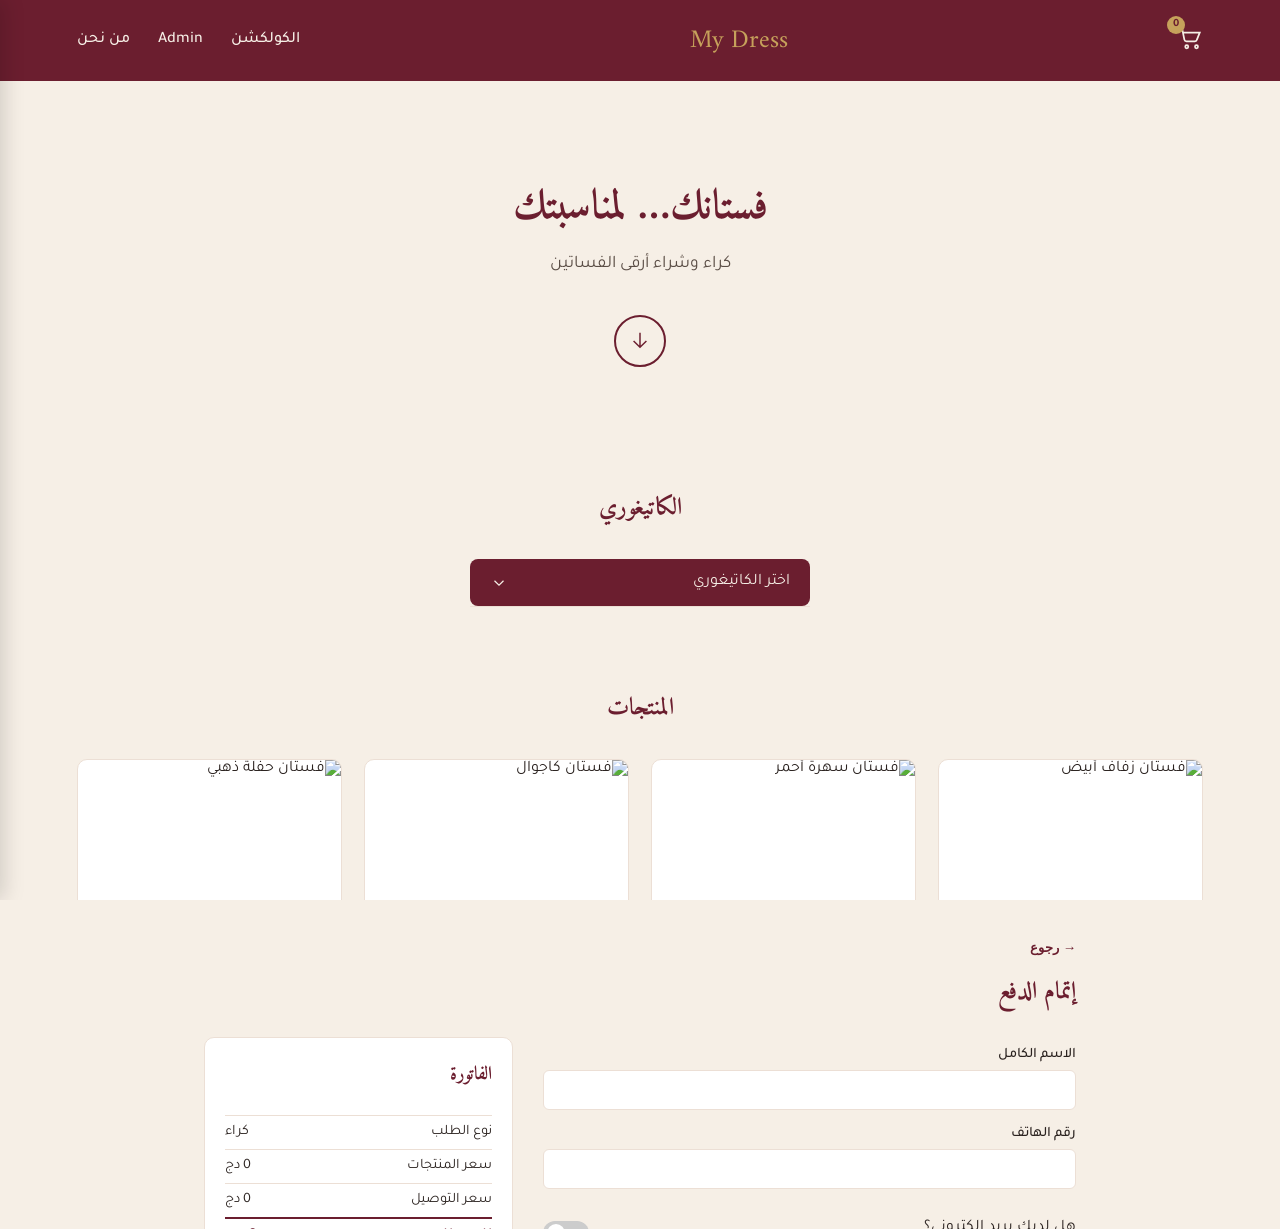
==== index.html @ 32408c75 "Add files via upload" ====
<!DOCTYPE html>
<html lang="ar" dir="rtl">
<head>
<meta charset="UTF-8">
<meta name="viewport" content="width=device-width, initial-scale=1.0">
<title>My Dress</title>
<link rel="preconnect" href="https://fonts.googleapis.com">
<link href="https://fonts.googleapis.com/css2?family=Amiri:wght@400;700&family=Tajawal:wght@400;500;700&display=swap" rel="stylesheet">
<link rel="stylesheet" href="style.css">
<script src="https://cdn.jsdelivr.net/npm/@emailjs/browser@3/dist/email.min.js"></script>
</head>
<body>

<header class="header">
  <div class="cart" id="cartBtn">
    <svg viewBox="0 0 24 24" fill="none" stroke="currentColor" stroke-width="1.6">
      <circle cx="9" cy="21" r="1.4"/><circle cx="18" cy="21" r="1.4"/>
      <path d="M2.5 3h2l2.3 11.4a2 2 0 0 0 2 1.6h7.6a2 2 0 0 0 2-1.6L21 8H5.5"/>
    </svg>
    <span class="cart-count" id="cartCount">0</span>
  </div>
  <div class="logo">My Dress</div>
  <nav class="nav">
    <a href="#collection">الكولكشن</a>
    <a href="admin.html" target="_blank">Admin</a>
    <a href="#about">من نحن</a>
  </nav>
</header>

<section class="hero">
  <h1 id="heroTitle"></h1>
  <p id="heroSubtitle"></p>
  <button class="arrow" id="scrollBtn" aria-label="عرض الكاتيغوريس">
    <svg viewBox="0 0 24 24" fill="none" stroke="currentColor" stroke-width="1.6">
      <path d="M12 4v16M5 13l7 7 7-7"/>
    </svg>
  </button>
</section>

<section class="categories" id="collection">
  <h2>الكاتيغوري</h2>
  <div class="dropdown" id="catDropdown">
    <button class="dropdown-toggle" id="catToggle">
      <span>اختر الكاتيغوري</span>
      <svg viewBox="0 0 24 24" fill="none" stroke="currentColor" stroke-width="1.6"><path d="M6 9l6 6 6-6"/></svg>
    </button>
    <ul class="dropdown-list" id="catList"></ul>
  </div>
</section>

<section class="products">
  <h2>المنتجات</h2>
  <div class="prod-grid" id="prodGrid"></div>
</section>

<footer class="footer" id="about">
  <p id="footerText"></p>
</footer>

<!-- مودال تفاصيل المنتج -->
<div class="overlay" id="overlay"></div>
<div class="product-modal" id="productModal">
  <div class="product-modal-box">
    <button class="close-x" id="closeModal">✕</button>
    <img id="modalImg" src="" alt="">
    <div class="modal-info">
      <h3 id="modalName"></h3>
      <p id="modalDesc"></p>
      <div class="modal-prices">
        <span id="modalRent"></span>
        <span id="modalBuy"></span>
      </div>
      <button id="modalAddBtn">أضف إلى السلة</button>
    </div>
  </div>
</div>

<!-- سلة التسوق -->
<aside class="cart-panel" id="cartPanel">
  <div class="cart-head">
    <h3>عربة التسوق</h3>
    <button id="closeCart">✕</button>
  </div>
  <div class="cart-items" id="cartItems">
    <p class="empty-msg" id="emptyMsg">العربة فارغة حالياً</p>
  </div>
  <div class="cart-foot">
    <button id="checkoutBtn">إتمام الدفع</button>
  </div>
</aside>

<!-- صفحة الدفع -->
<div class="checkout-page" id="checkoutPage">
  <div class="checkout-wrap">
    <button class="back-btn" id="closeCheckout">→ رجوع</button>
    <h2>إتمام الدفع</h2>
    <div class="checkout-content">

      <form id="checkoutForm" class="checkout-form">
        <label>الاسم الكامل</label>
        <input type="text" required>

        <label>رقم الهاتف</label>
        <input type="tel" required>

        <div class="toggle-row">
          <span>هل لديك بريد إلكتروني؟</span>
          <label class="switch">
            <input type="checkbox" id="hasEmail">
            <span class="slider"></span>
          </label>
        </div>
        <div class="collapsible" id="emailField">
          <label>البريد الإلكتروني</label>
          <input type="email" id="customerEmail">
        </div>

        <label>كراء أم شراء؟</label>
        <div class="mode-toggle">
          <label><input type="radio" name="mode" value="rent" checked> كراء</label>
          <label><input type="radio" name="mode" value="buy"> شراء</label>
        </div>

        <div class="row2">
          <div>
            <label>الولاية</label>
            <select id="wilaya"></select>
          </div>
          <div>
            <label>المدينة</label>
            <input type="text">
          </div>
        </div>

        <label>العنوان</label>
        <textarea rows="2"></textarea>

        <label>طريقة الدفع</label>
        <select id="paymentMethod"></select>

        <button type="submit" class="confirm-btn">تأكيد الطلب</button>
      </form>

      <aside class="invoice" id="invoice">
        <h3>الفاتورة</h3>
        <div class="invoice-lines" id="invoiceLines"></div>
        <div class="invoice-row"><span>نوع الطلب</span><span id="invMode">كراء</span></div>
        <div class="invoice-row"><span>سعر المنتجات</span><span id="invProducts">0 دج</span></div>
        <div class="invoice-row"><span>سعر التوصيل</span><span id="invDelivery">0 دج</span></div>
        <div class="invoice-row total"><span>الإجمالي</span><span id="invTotal">0 دج</span></div>
      </aside>

    </div>
  </div>
</div>

<script src="data.js"></script>
<script src="script.js"></script>
</body>
</html>
---- style.css ----
:root{
  --wine:#6b1e2f;
  --cream:#f6efe6;
  --gold:#c6a15b;
  --ink:#2b2320;
  --blush:#ecdfd5;
}

*{box-sizing:border-box;margin:0;padding:0}

body{
  font-family:'Tajawal',sans-serif;
  background:var(--cream);
  color:var(--ink);
  direction: rtl;
}

h1,h2,h3{font-family:'Amiri',serif}

/* ============ Header ============ */
.header{
  display:flex;align-items:center;justify-content:space-between;
  padding:18px 6%;
  background:var(--wine);
  color:var(--cream);
}
.logo{font-family:'Amiri',serif;font-size:1.6rem;color:var(--gold)}
.nav{display:flex;gap:28px}
.nav a{color:var(--cream);text-decoration:none;font-weight:500}
.nav a:hover{color:var(--gold)}
.cart{position:relative;cursor:pointer}
.cart svg{width:26px;height:26px}
.cart:hover svg{color:var(--gold)}
.cart-count{
  position:absolute;top:-8px;left:-10px;
  background:var(--gold);color:var(--wine);
  font-size:.7rem;font-weight:700;
  width:18px;height:18px;border-radius:50%;
  display:flex;align-items:center;justify-content:center;
}

/* ============ Hero ============ */
.hero{text-align:center;padding:90px 20px 60px}
.hero h1{font-size:2.6rem;color:var(--wine)}
.hero p{margin-top:10px;font-size:1.1rem;color:#5a4d45}
.arrow{
  margin-top:40px;background:none;border:2px solid var(--wine);border-radius:50%;
  width:52px;height:52px;color:var(--wine);cursor:pointer;
  animation:bounce 1.8s infinite;
}
.arrow:hover{background:var(--wine);color:var(--cream)}
.arrow svg{width:22px;height:22px}
@keyframes bounce{0%,100%{transform:translateY(0)}50%{transform:translateY(8px)}}

/* ============ Categories dropdown ============ */
.categories{padding:60px 6%;text-align:center}
.categories h2{color:var(--wine);margin-bottom:30px}
.dropdown{max-width:340px;margin:0 auto;position:relative}
.dropdown-toggle{
  width:100%;display:flex;align-items:center;justify-content:space-between;
  padding:14px 20px;background:var(--wine);color:var(--cream);
  border:none;border-radius:8px;font-size:1rem;font-family:'Tajawal',sans-serif;
  cursor:pointer;
}
.dropdown-toggle svg{width:18px;height:18px;transition:transform .25s}
.dropdown.open .dropdown-toggle svg{transform:rotate(180deg)}
.dropdown-list{
  list-style:none;overflow:hidden;max-height:0;
  background:#fff;border:1px solid var(--blush);border-top:none;
  border-radius:0 0 8px 8px;transition:max-height .3s ease;
}
.dropdown.open .dropdown-list{max-height:260px;overflow-y:auto}
.dropdown-list li{
  padding:12px 20px;text-align:right;cursor:pointer;font-weight:500;
  border-bottom:1px solid var(--blush);
}
.dropdown-list li:last-child{border-bottom:none}
.dropdown-list li:hover{background:var(--blush);color:var(--wine)}

/* ============ Products grid + cards ============ */
.products{padding:20px 6% 60px;text-align:center}
.products h2{color:var(--wine);margin-bottom:30px}
.prod-grid{display:grid;grid-template-columns:repeat(auto-fit,minmax(210px,1fr));gap:22px}
.prod-card{
  position:relative;background:#fff;border:1px solid var(--blush);border-radius:10px;
  overflow:hidden;text-align:right;cursor:pointer;
  transition:transform .25s, box-shadow .25s;
}
.prod-card:hover{transform:translateY(-6px);box-shadow:0 14px 26px rgba(107,30,47,.18)}
.prod-card .img-wrap{position:relative;overflow:hidden;height:230px}
.prod-card img{width:100%;height:100%;object-fit:cover;transition:transform .4s}
.prod-card:hover img{transform:scale(1.08)}
.prod-card .hover-veil{
  position:absolute;inset:0;background:linear-gradient(0deg,rgba(107,30,47,.75),rgba(107,30,47,0) 60%);
  opacity:0;transition:opacity .3s;display:flex;align-items:flex-end;justify-content:center;padding-bottom:14px;
}
.prod-card:hover .hover-veil{opacity:1}
.hover-veil span{color:#fff;font-weight:700;font-size:.9rem;border:1px solid #fff;padding:6px 14px;border-radius:20px}
.prod-info{padding:14px}
.prod-info h3{font-size:1rem;margin-bottom:6px;font-family:'Tajawal',sans-serif}
.prod-info .price{color:var(--wine);font-weight:700;margin-bottom:10px;font-size:.9rem}
.prod-info button{
  width:100%;padding:8px;border:none;border-radius:6px;
  background:var(--wine);color:var(--cream);cursor:pointer;font-weight:500;
}
.prod-info button:hover{background:var(--gold)}

/* ============ Product detail modal ============ */
.overlay{
  position:fixed;inset:0;background:rgba(0,0,0,.45);
  opacity:0;pointer-events:none;transition:opacity .3s;z-index:20;
}
.overlay.show{opacity:1;pointer-events:auto}
.product-modal{
  position:fixed;top:50%;left:50%;transform:translate(-50%,-45%) scale(.95);
  width:92%;max-width:640px;background:#fff;border-radius:14px;overflow:hidden;
  z-index:35;opacity:0;pointer-events:none;transition:opacity .25s, transform .25s;
  display:flex;flex-wrap:wrap;max-height:85vh;overflow-y:auto;
}
.product-modal.open{opacity:1;pointer-events:auto;transform:translate(-50%,-50%) scale(1)}
.product-modal img{width:100%;max-width:280px;height:320px;object-fit:cover}
.modal-info{padding:22px;text-align:right;flex:1;min-width:220px;position:relative}
.modal-info h3{color:var(--wine);margin-bottom:10px}
.modal-info p{color:#5a4d45;line-height:1.7;margin-bottom:16px}
.modal-prices{display:flex;gap:10px;flex-wrap:wrap;margin-bottom:16px}
.modal-prices span{background:var(--blush);color:var(--wine);padding:6px 12px;border-radius:20px;font-size:.85rem;font-weight:700}
.modal-info button{
  width:100%;padding:11px;border:none;border-radius:8px;
  background:var(--wine);color:var(--cream);font-weight:700;cursor:pointer;
}
.modal-info button:hover{background:var(--gold);color:var(--wine)}
.close-x{
  position:absolute;top:10px;left:10px;background:rgba(0,0,0,.5);color:#fff;
  border:none;width:30px;height:30px;border-radius:50%;cursor:pointer;z-index:2;
}

/* ============ Footer ============ */
.footer{background:var(--wine);color:var(--cream);text-align:center;padding:20px;font-size:.9rem}

/* ============ Cart panel (from left) ============ */
.cart-panel{
  position:fixed;top:0;left:0;height:100%;width:320px;
  background:var(--cream);box-shadow:4px 0 20px rgba(0,0,0,.15);
  transform:translateX(-100%);transition:transform .3s ease;
  z-index:30;display:flex;flex-direction:column;
}
.cart-panel.open{transform:translateX(0)}
.cart-head{
  display:flex;justify-content:space-between;align-items:center;
  padding:16px 20px;background:var(--wine);color:var(--cream);
}
.cart-head button{background:none;border:none;color:var(--cream);font-size:1.2rem;cursor:pointer}
.cart-items{flex:1;overflow-y:auto;padding:16px 20px}
.empty-msg{color:#8a7a70;text-align:center;margin-top:30px}
.cart-item{display:flex;gap:10px;align-items:center;margin-bottom:14px;border-bottom:1px solid var(--blush);padding-bottom:10px}
.cart-item img{width:56px;height:70px;object-fit:cover;border-radius:6px}
.cart-item-info{flex:1;text-align:right}
.cart-item-info h4{font-size:.9rem}
.cart-item-info span{font-size:.8rem;color:var(--wine);font-weight:700}
.cart-item button{background:none;border:none;color:#a33;cursor:pointer;font-size:1rem}
.cart-foot{padding:16px 20px}
.cart-foot button{
  width:100%;padding:12px;border:none;border-radius:8px;
  background:var(--gold);color:var(--wine);font-weight:700;font-size:1rem;cursor:pointer;
}

/* ============ Checkout page ============ */
.checkout-page{
  position:fixed;inset:0;background:var(--cream);
  transform:translateY(100%);transition:transform .35s ease;
  z-index:40;overflow-y:auto;
}
.checkout-page.open{transform:translateY(0)}
.checkout-wrap{max-width:920px;margin:0 auto;padding:40px 24px 60px}
.back-btn{background:none;border:none;color:var(--wine);font-weight:700;cursor:pointer;margin-bottom:16px}
.checkout-wrap h2{color:var(--wine);margin-bottom:24px}
.checkout-content{display:flex;gap:30px;flex-wrap:wrap;align-items:flex-start}
.checkout-form{flex:2;min-width:280px;display:flex;flex-direction:column;gap:6px}
.checkout-form label{font-size:.9rem;font-weight:500;margin-top:10px}
.checkout-form input,.checkout-form select,.checkout-form textarea{
  padding:10px 12px;border:1px solid var(--blush);border-radius:6px;
  font-family:'Tajawal',sans-serif;font-size:.95rem;background:#fff;color:var(--ink);
}
.toggle-row{display:flex;align-items:center;justify-content:space-between;margin-top:16px}
.switch{position:relative;display:inline-block;width:46px;height:24px}
.switch input{opacity:0;width:0;height:0}
.slider{position:absolute;cursor:pointer;inset:0;background:#ccc;border-radius:24px;transition:.3s}
.slider::before{content:"";position:absolute;height:18px;width:18px;left:4px;bottom:3px;background:#fff;border-radius:50%;transition:.3s}
.switch input:checked + .slider{background:var(--wine)}
.switch input:checked + .slider::before{transform:translateX(-22px)}
.collapsible{max-height:0;overflow:hidden;transition:max-height .3s ease;display:flex;flex-direction:column;gap:6px}
.collapsible.open{max-height:120px}
.mode-toggle{display:flex;gap:20px;margin-top:6px}
.mode-toggle label{display:flex;align-items:center;gap:6px;font-weight:500;margin-top:0}
.row2{display:grid;grid-template-columns:1fr 1fr;gap:12px}
.confirm-btn{margin-top:22px;padding:13px;border:none;border-radius:8px;background:var(--wine);color:var(--cream);font-weight:700;font-size:1rem;cursor:pointer}
.confirm-btn:hover{background:var(--gold);color:var(--wine)}

/* ============ Invoice in checkout page ============ */
.invoice{
  flex:1;min-width:240px;background:#fff;border:1px solid var(--blush);
  border-radius:10px;padding:20px;position:sticky;top:20px;
}
.invoice h3{color:var(--wine);margin-bottom:14px}
.invoice-lines{margin-bottom:10px;display:flex;flex-direction:column;gap:6px}
.invoice-line{display:flex;justify-content:space-between;font-size:.85rem;color:#5a4d45}
.invoice-row{display:flex;justify-content:space-between;padding:8px 0;border-top:1px solid var(--blush);font-size:.9rem}
.invoice-row.total{font-weight:700;color:var(--wine);font-size:1.05rem;border-top:2px solid var(--wine)}

@media(max-width:600px){
  .nav{gap:16px;font-size:.9rem}
  .hero h1{font-size:2rem}
  .cart-panel{width:88%}
  .row2{grid-template-columns:1fr}
  .product-modal{flex-direction:column}
  .product-modal img{max-width:100%;height:220px}
}

/* ============================================= */
/* ================ ADMIN PAGE ================= */
/* ============================================= */
.admin-body{background:var(--blush)}

.login-page{min-height:100vh;display:flex;align-items:center;justify-content:center;padding:20px}
.login-box{
  background:#fff;padding:36px 30px;border-radius:12px;max-width:360px;width:100%;
  display:flex;flex-direction:column;gap:6px;box-shadow:0 14px 30px rgba(0,0,0,.12);
}
.login-box h2{color:var(--wine);margin-bottom:14px;text-align:center}
.login-box label{font-size:.9rem;margin-top:10px}
.login-box input{padding:10px 12px;border:1px solid var(--blush);border-radius:6px;font-family:'Tajawal',sans-serif}
.login-box button{margin-top:18px;padding:12px;border:none;border-radius:8px;background:var(--wine);color:var(--cream);font-weight:700;cursor:pointer}
.login-box button:hover{background:var(--gold);color:var(--wine)}
.login-error{color:#b23;font-size:.85rem;min-height:1em}

.admin-header{
  display:flex;justify-content:space-between;align-items:center;
  background:var(--wine);color:var(--cream);padding:16px 5%;
}
.admin-link{
  color:var(--cream);text-decoration:none;margin-inline-start:16px;
  font-weight:500;background:none;border:1px solid var(--cream);
  padding:7px 14px;border-radius:6px;cursor:pointer;font-family:'Tajawal',sans-serif;
}
.admin-link:hover{background:var(--gold);border-color:var(--gold);color:var(--wine)}
.admin-link.logout{color:#ffd7d7;border-color:#ffd7d7}

.admin-tabs{display:flex;flex-wrap:wrap;gap:8px;padding:16px 5%;background:#fff;border-bottom:1px solid var(--blush)}
.tab-btn{
  padding:9px 16px;border:1px solid var(--blush);border-radius:20px;background:var(--cream);
  cursor:pointer;font-family:'Tajawal',sans-serif;font-size:.9rem;color:var(--ink);
}
.tab-btn.active{background:var(--wine);color:var(--cream);border-color:var(--wine)}

.admin-content{padding:24px 5% 60px}
.admin-panel{display:none;background:#fff;border-radius:10px;padding:26px;max-width:900px;margin:0 auto}
.admin-panel.active{display:block}
.admin-panel h3{color:var(--wine);margin-bottom:18px}
.admin-panel label{display:block;font-size:.9rem;font-weight:500;margin-top:12px;margin-bottom:4px}
.admin-panel input,.admin-panel select,.admin-panel textarea{
  width:100%;padding:9px 12px;border:1px solid var(--blush);border-radius:6px;font-family:'Tajawal',sans-serif;font-size:.9rem;
}
.save-btn{margin-top:20px;padding:11px 22px;border:none;border-radius:8px;background:var(--wine);color:var(--cream);font-weight:700;cursor:pointer}
.save-btn:hover{background:var(--gold);color:var(--wine)}
.add-btn{margin-top:10px;padding:9px 18px;border:1px solid var(--wine);border-radius:8px;background:none;color:var(--wine);font-weight:700;cursor:pointer}
.add-btn:hover{background:var(--wine);color:var(--cream)}
.hint{font-size:.85rem;color:#8a7a70;margin-bottom:10px}

/* ========== Color Grid ========== */
.color-grid{display:grid;grid-template-columns:repeat(auto-fit,minmax(180px,1fr));gap:16px}
.color-item{display:flex;flex-direction:column;gap:6px}
.color-item input{height:42px;padding:2px;cursor:pointer}

/* ========== Product rows in admin ========== */
.product-row{
  border:1px solid var(--blush);border-radius:8px;padding:16px;margin-bottom:14px;
  display:grid;grid-template-columns:1fr 1fr;gap:10px;position:relative;
}
.product-row .full{grid-column:1/-1}
.product-row .remove-row{
  position:absolute;top:10px;left:10px;background:none;border:none;color:#b23;cursor:pointer;font-size:1.1rem;
}

/* ========== Image upload box in admin (new) ========== */
.img-upload-box{
  width:100%;min-height:120px;border:2px dashed var(--wine);border-radius:8px;
  display:flex;align-items:center;justify-content:center;flex-direction:column;
  cursor:pointer;background:#fafafa;padding:12px;transition:.25s;position:relative;
}
.img-upload-box:hover{background:var(--blush);border-color:var(--gold)}
.img-upload-box svg{width:36px;height:36px;color:var(--wine);margin-bottom:6px}
.img-upload-box span{color:var(--wine);font-weight:500;font-size:.85rem}
.img-upload-box .preview{
  max-width:100%;max-height:100px;border-radius:6px;margin-top:6px;
}
.img-upload-box input[type="file"]{
  position:absolute;inset:0;opacity:0;cursor:pointer;width:100%;height:100%;
}

/* ========== Tags (categories / payments) ========== */
.tag-list{display:flex;flex-wrap:wrap;gap:10px;margin-bottom:14px}
.tag-item{
  display:flex;align-items:center;gap:8px;background:var(--blush);color:var(--wine);
  padding:7px 12px;border-radius:20px;font-size:.9rem;font-weight:500;
}
.tag-item button{background:none;border:none;color:#a33;cursor:pointer;font-weight:700}
.add-row{display:flex;gap:10px;flex-wrap:wrap;margin-bottom:6px}
.add-row input{flex:1;min-width:140px;padding:9px 12px;border:1px solid var(--blush);border-radius:6px}

/* ========== Wilaya list ========== */
.wilaya-list{max-height:360px;overflow-y:auto;display:flex;flex-direction:column;gap:8px;margin-bottom:14px}
.wilaya-row{
  display:flex;align-items:center;justify-content:space-between;gap:10px;
  border:1px solid var(--blush);border-radius:6px;padding:8px 12px;
}
.wilaya-row span{flex:1;font-weight:500}
.wilaya-row input{width:110px;padding:6px 8px;border:1px solid var(--blush);border-radius:6px}
.wilaya-row button{background:none;border:none;color:#a33;cursor:pointer;font-weight:700}

/* ========== Admin button styling (new) ========== */
.admin-panel button {
  font-family: 'Tajawal', sans-serif;
}

/* ========== Success message for admin (new) ========== */
.admin-success-msg {
  background: #d4edda;
  color: #155724;
  border: 1px solid #c3e6cb;
  padding: 10px 14px;
  border-radius: 8px;
  font-weight: 500;
  margin-top: 12px;
  display: none;
}
.admin-success-msg.show {
  display: block;
}

/* ========== Admin extra text editing (new) ========== */
.admin-panel textarea {
  resize: vertical;
}
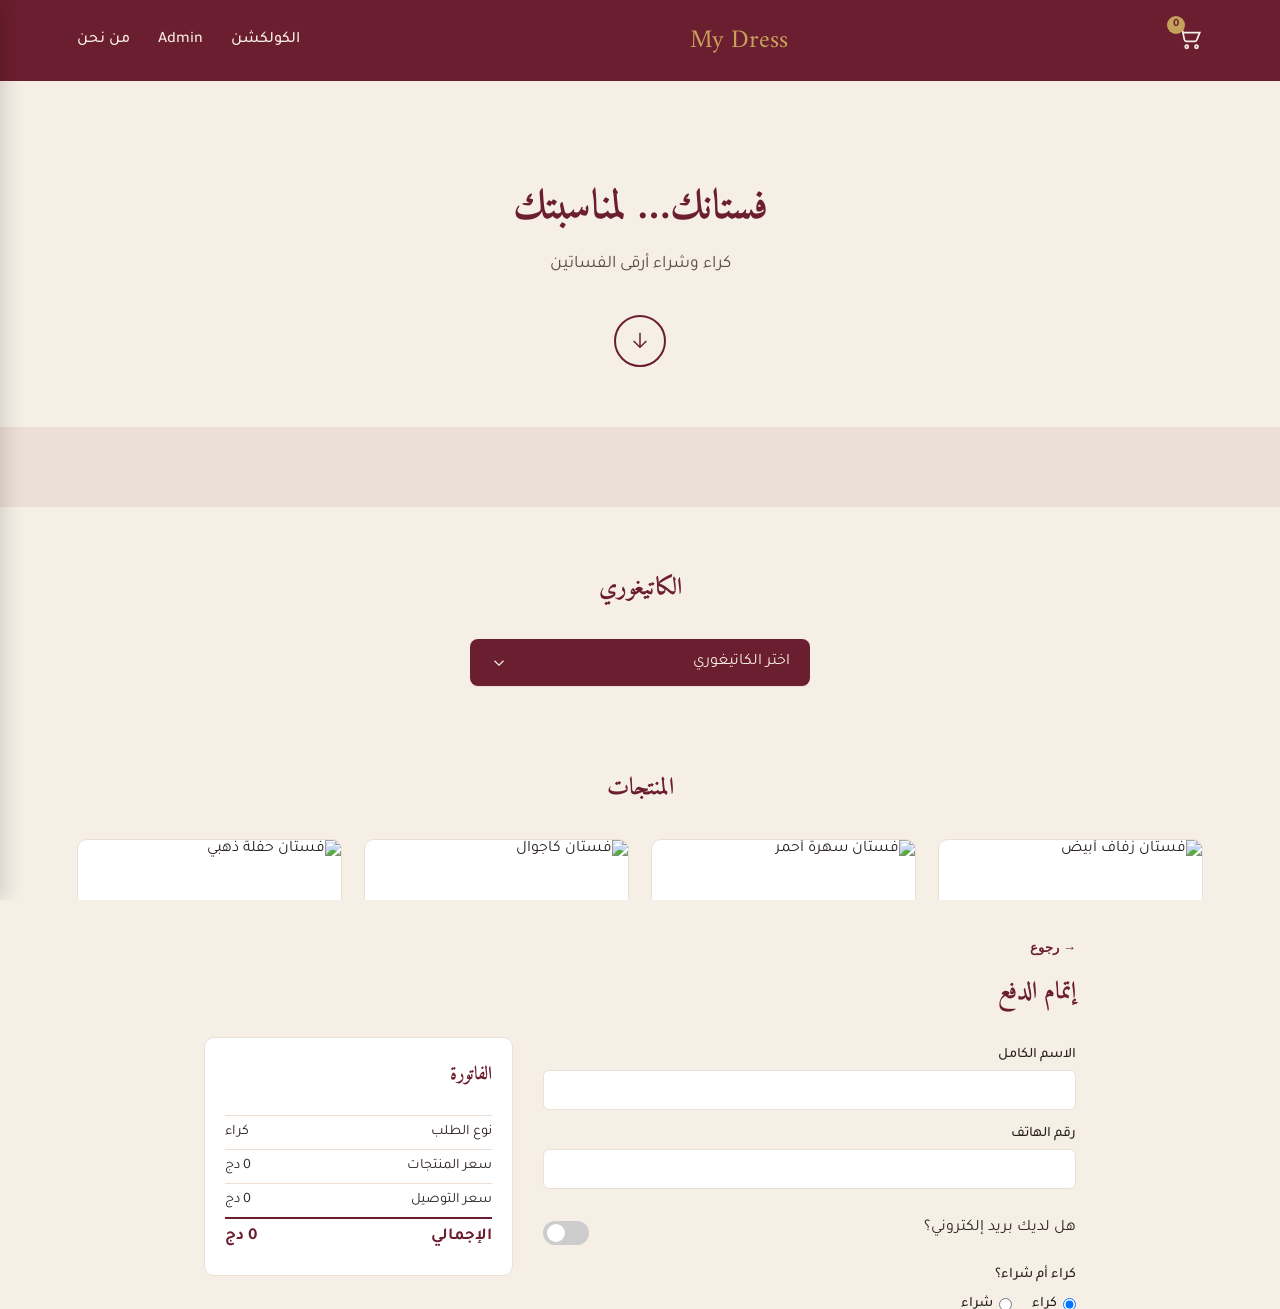
==== commit 0c16a457: "Add files via upload" ====
--- a/index.html
+++ b/index.html
@@ -22,7 +22,7 @@
   <div class="logo">My Dress</div>
   <nav class="nav">
     <a href="#collection">الكولكشن</a>
-    <a href="admin.html" target="_blank">Admin</a>
+    <a href="admin.html">Admin</a>
     <a href="#about">من نحن</a>
   </nav>
 </header>
@@ -37,6 +37,14 @@
   </button>
 </section>
 
+<!-- قسم التعريف الشخصي (جديد) -->
+<section class="about-creator" id="aboutCreatorSection" style="padding: 40px 6%; text-align: center; background: var(--blush);">
+  <div style="max-width: 600px; margin: 0 auto; display: flex; flex-direction: column; align-items: center; gap: 16px;">
+    <img id="creatorImg" src="" alt="صورة التعريف" style="width: 120px; height: 120px; border-radius: 50%; object-fit: cover; border: 3px solid var(--gold); display: none;">
+    <p id="creatorBio" style="font-size: 1.1rem; color: var(--ink); line-height: 1.8; white-space: pre-line;"></p>
+  </div>
+</section>
+
 <section class="categories" id="collection">
   <h2>الكاتيغوري</h2>
   <div class="dropdown" id="catDropdown">
@@ -49,7 +57,7 @@
 </section>
 
 <section class="products">
-  <h2>المنتجات</h2>
+  <h2 id="productsHeading">المنتجات</h2>
   <div class="prod-grid" id="prodGrid"></div>
 </section>
 
@@ -63,6 +71,7 @@
   <div class="product-modal-box">
     <button class="close-x" id="closeModal">✕</button>
     <img id="modalImg" src="" alt="">
+    <div class="modal-thumbs" id="modalThumbs"></div>
     <div class="modal-info">
       <h3 id="modalName"></h3>
       <p id="modalDesc"></p>
@@ -93,15 +102,15 @@
 <div class="checkout-page" id="checkoutPage">
   <div class="checkout-wrap">
     <button class="back-btn" id="closeCheckout">→ رجوع</button>
-    <h2>إتمام الدفع</h2>
+    <h2 id="checkoutTitleText">إتمام الدفع</h2>
     <div class="checkout-content">
 
       <form id="checkoutForm" class="checkout-form">
         <label>الاسم الكامل</label>
-        <input type="text" required>
+        <input type="text" id="customerName" required>
 
         <label>رقم الهاتف</label>
-        <input type="tel" required>
+        <input type="tel" id="customerPhone" required>
 
         <div class="toggle-row">
           <span>هل لديك بريد إلكتروني؟</span>
@@ -128,21 +137,24 @@
           </div>
           <div>
             <label>المدينة</label>
-            <input type="text">
+            <input type="text" id="city">
           </div>
         </div>
 
         <label>العنوان</label>
-        <textarea rows="2"></textarea>
+        <textarea rows="2" id="address"></textarea>
 
         <label>طريقة الدفع</label>
         <select id="paymentMethod"></select>
 
-        <button type="submit" class="confirm-btn">تأكيد الطلب</button>
+        <label>ملاحظات (اختياري)</label>
+        <textarea rows="2" id="orderNotes"></textarea>
+
+        <button type="submit" class="confirm-btn" id="confirmBtnText">تأكيد الطلب</button>
       </form>
 
       <aside class="invoice" id="invoice">
-        <h3>الفاتورة</h3>
+        <h3 id="invoiceTitleText">الفاتورة</h3>
         <div class="invoice-lines" id="invoiceLines"></div>
         <div class="invoice-row"><span>نوع الطلب</span><span id="invMode">كراء</span></div>
         <div class="invoice-row"><span>سعر المنتجات</span><span id="invProducts">0 دج</span></div>
@@ -157,4 +169,4 @@
 <script src="data.js"></script>
 <script src="script.js"></script>
 </body>
-</html>
+</html>
--- a/style.css
+++ b/style.css
@@ -119,6 +119,14 @@
 }
 .product-modal.open{opacity:1;pointer-events:auto;transform:translate(-50%,-50%) scale(1)}
 .product-modal img{width:100%;max-width:280px;height:320px;object-fit:cover}
+.modal-thumbs{
+  display:none;gap:8px;padding:10px 22px 0;flex-wrap:wrap;width:100%;
+}
+.modal-thumbs img{
+  width:56px;height:56px;object-fit:cover;border-radius:6px;cursor:pointer;
+  border:2px solid var(--blush);transition:border-color .2s;
+}
+.modal-thumbs img:hover{border-color:var(--gold)}
 .modal-info{padding:22px;text-align:right;flex:1;min-width:220px;position:relative}
 .modal-info h3{color:var(--wine);margin-bottom:10px}
 .modal-info p{color:#5a4d45;line-height:1.7;margin-bottom:16px}
@@ -216,6 +224,22 @@
   .product-modal img{max-width:100%;height:220px}
 }
 
+/* ========== الأدمن على الهاتف ========== */
+@media(max-width:700px){
+  .admin-header{flex-direction:column;gap:10px;padding:14px 5%;text-align:center}
+  .admin-link{margin-inline-start:8px;padding:6px 10px;font-size:.85rem}
+  .admin-tabs{padding:12px 4%;gap:6px;overflow-x:auto;flex-wrap:nowrap;-webkit-overflow-scrolling:touch}
+  .tab-btn{flex:0 0 auto;font-size:.82rem;padding:8px 12px}
+  .admin-content{padding:16px 4% 40px}
+  .admin-panel{padding:16px}
+  .product-row{grid-template-columns:1fr}
+  .color-grid{grid-template-columns:repeat(auto-fit,minmax(140px,1fr))}
+  .wilaya-row{flex-wrap:wrap}
+  .wilaya-row input{width:90px}
+  .add-row{flex-direction:column}
+  .add-row input{width:100%}
+}
+
 /* ============================================= */
 /* ================ ADMIN PAGE ================= */
 /* ============================================= */
@@ -271,17 +295,21 @@
 .color-item{display:flex;flex-direction:column;gap:6px}
 .color-item input{height:42px;padding:2px;cursor:pointer}
 
-/* ========== Product rows in admin ========== */
+/* ========== Product rows in admin (شكل جديد) ========== */
 .product-row{
-  border:1px solid var(--blush);border-radius:8px;padding:16px;margin-bottom:14px;
-  display:grid;grid-template-columns:1fr 1fr;gap:10px;position:relative;
-}
+  border:1px solid var(--blush);border-radius:14px;padding:18px;margin-bottom:18px;
+  display:grid;grid-template-columns:1fr 1fr;gap:12px;position:relative;
+  background:#fff;box-shadow:0 6px 16px rgba(107,30,47,.06);transition:box-shadow .2s;
+}
+.product-row:hover{box-shadow:0 10px 24px rgba(107,30,47,.12)}
 .product-row .full{grid-column:1/-1}
 .product-row .remove-row{
-  position:absolute;top:10px;left:10px;background:none;border:none;color:#b23;cursor:pointer;font-size:1.1rem;
-}
-
-/* ========== Image upload box in admin (new) ========== */
+  position:absolute;top:10px;left:10px;background:#fff;border:1px solid #f0d0d0;color:#b23;
+  cursor:pointer;font-size:1rem;width:28px;height:28px;border-radius:50%;line-height:1;
+}
+.product-row .remove-row:hover{background:#b23;color:#fff;border-color:#b23}
+
+/* ========== Image upload box in admin (يدعم عدة صور) ========== */
 .img-upload-box{
   width:100%;min-height:120px;border:2px dashed var(--wine);border-radius:8px;
   display:flex;align-items:center;justify-content:center;flex-direction:column;
@@ -289,12 +317,18 @@
 }
 .img-upload-box:hover{background:var(--blush);border-color:var(--gold)}
 .img-upload-box svg{width:36px;height:36px;color:var(--wine);margin-bottom:6px}
-.img-upload-box span{color:var(--wine);font-weight:500;font-size:.85rem}
-.img-upload-box .preview{
-  max-width:100%;max-height:100px;border-radius:6px;margin-top:6px;
-}
+.img-upload-box span{color:var(--wine);font-weight:500;font-size:.85rem;text-align:center}
 .img-upload-box input[type="file"]{
   position:absolute;inset:0;opacity:0;cursor:pointer;width:100%;height:100%;
+}
+.img-gallery{
+  width:100%;display:flex;flex-wrap:wrap;gap:8px;margin-top:10px;position:relative;z-index:1;
+}
+.img-thumb{position:relative;width:70px;height:70px}
+.img-thumb img{width:100%;height:100%;object-fit:cover;border-radius:6px;border:1px solid var(--blush)}
+.thumb-remove{
+  position:absolute;top:-6px;left:-6px;width:20px;height:20px;border-radius:50%;
+  background:#b23;color:#fff;border:none;cursor:pointer;font-size:.7rem;line-height:1;z-index:2;
 }
 
 /* ========== Tags (categories / payments) ========== */
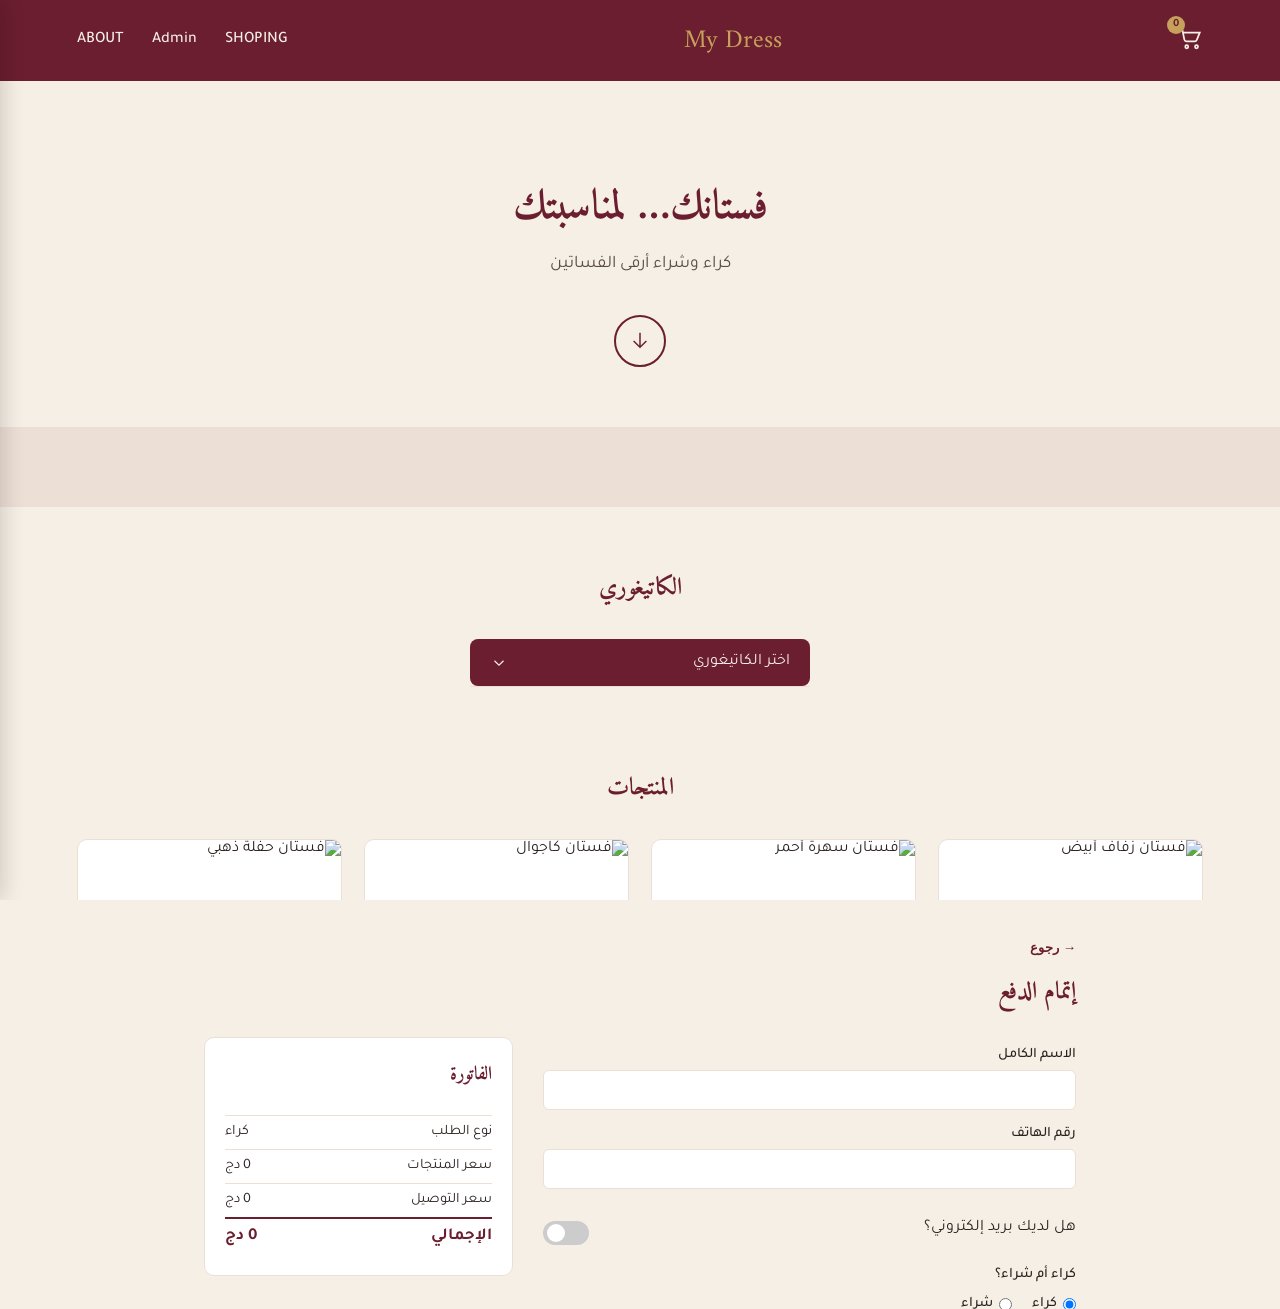
==== commit bfbc135e: "Update index.html" ====
--- a/index.html
+++ b/index.html
@@ -21,9 +21,9 @@
   </div>
   <div class="logo">My Dress</div>
   <nav class="nav">
-    <a href="#collection">الكولكشن</a>
-    <a href="admin.html">Admin</a>
-    <a href="#about">من نحن</a>
+    <a href="#collection">SHOPING</a>
+    <a href="ADMIN.HTML">Admin</a>
+    <a href="#about">ABOUT</a>
   </nav>
 </header>
 
@@ -169,4 +169,4 @@
 <script src="data.js"></script>
 <script src="script.js"></script>
 </body>
-</html>+</html>
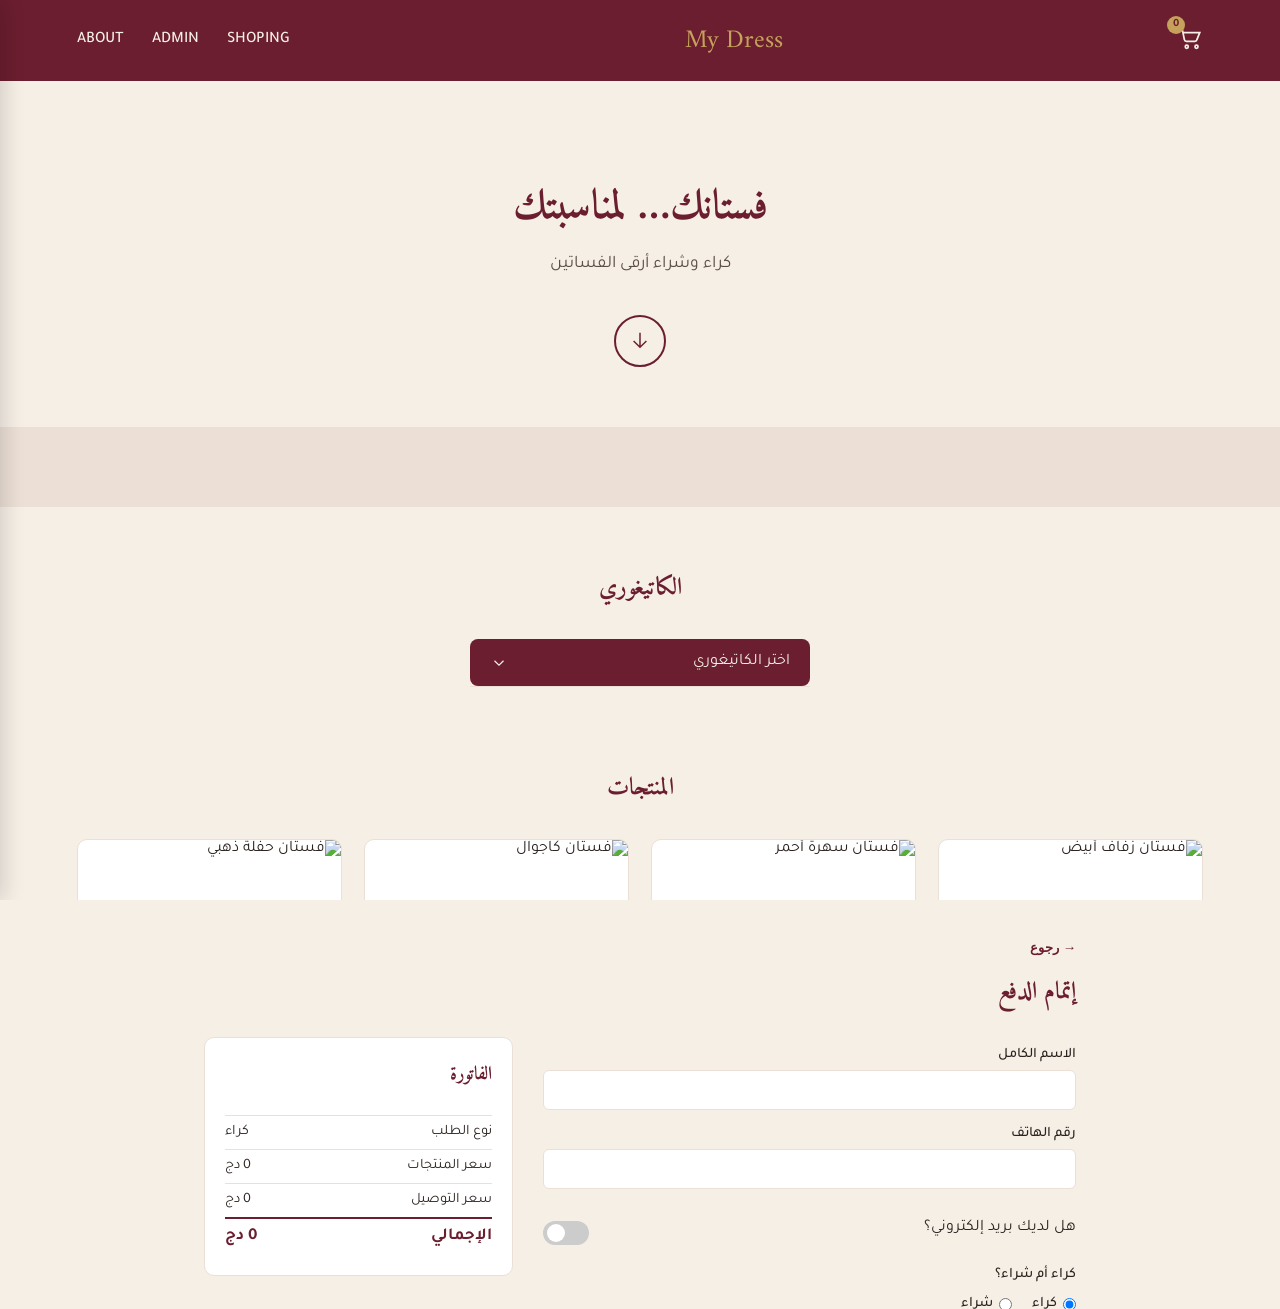
==== commit 96b100b8: "Update index.html" ====
--- a/index.html
+++ b/index.html
@@ -22,7 +22,7 @@
   <div class="logo">My Dress</div>
   <nav class="nav">
     <a href="#collection">SHOPING</a>
-    <a href="ADMIN.HTML">Admin</a>
+    <a href="admin.HTML">ADMIN</a>
     <a href="#about">ABOUT</a>
   </nav>
 </header>
